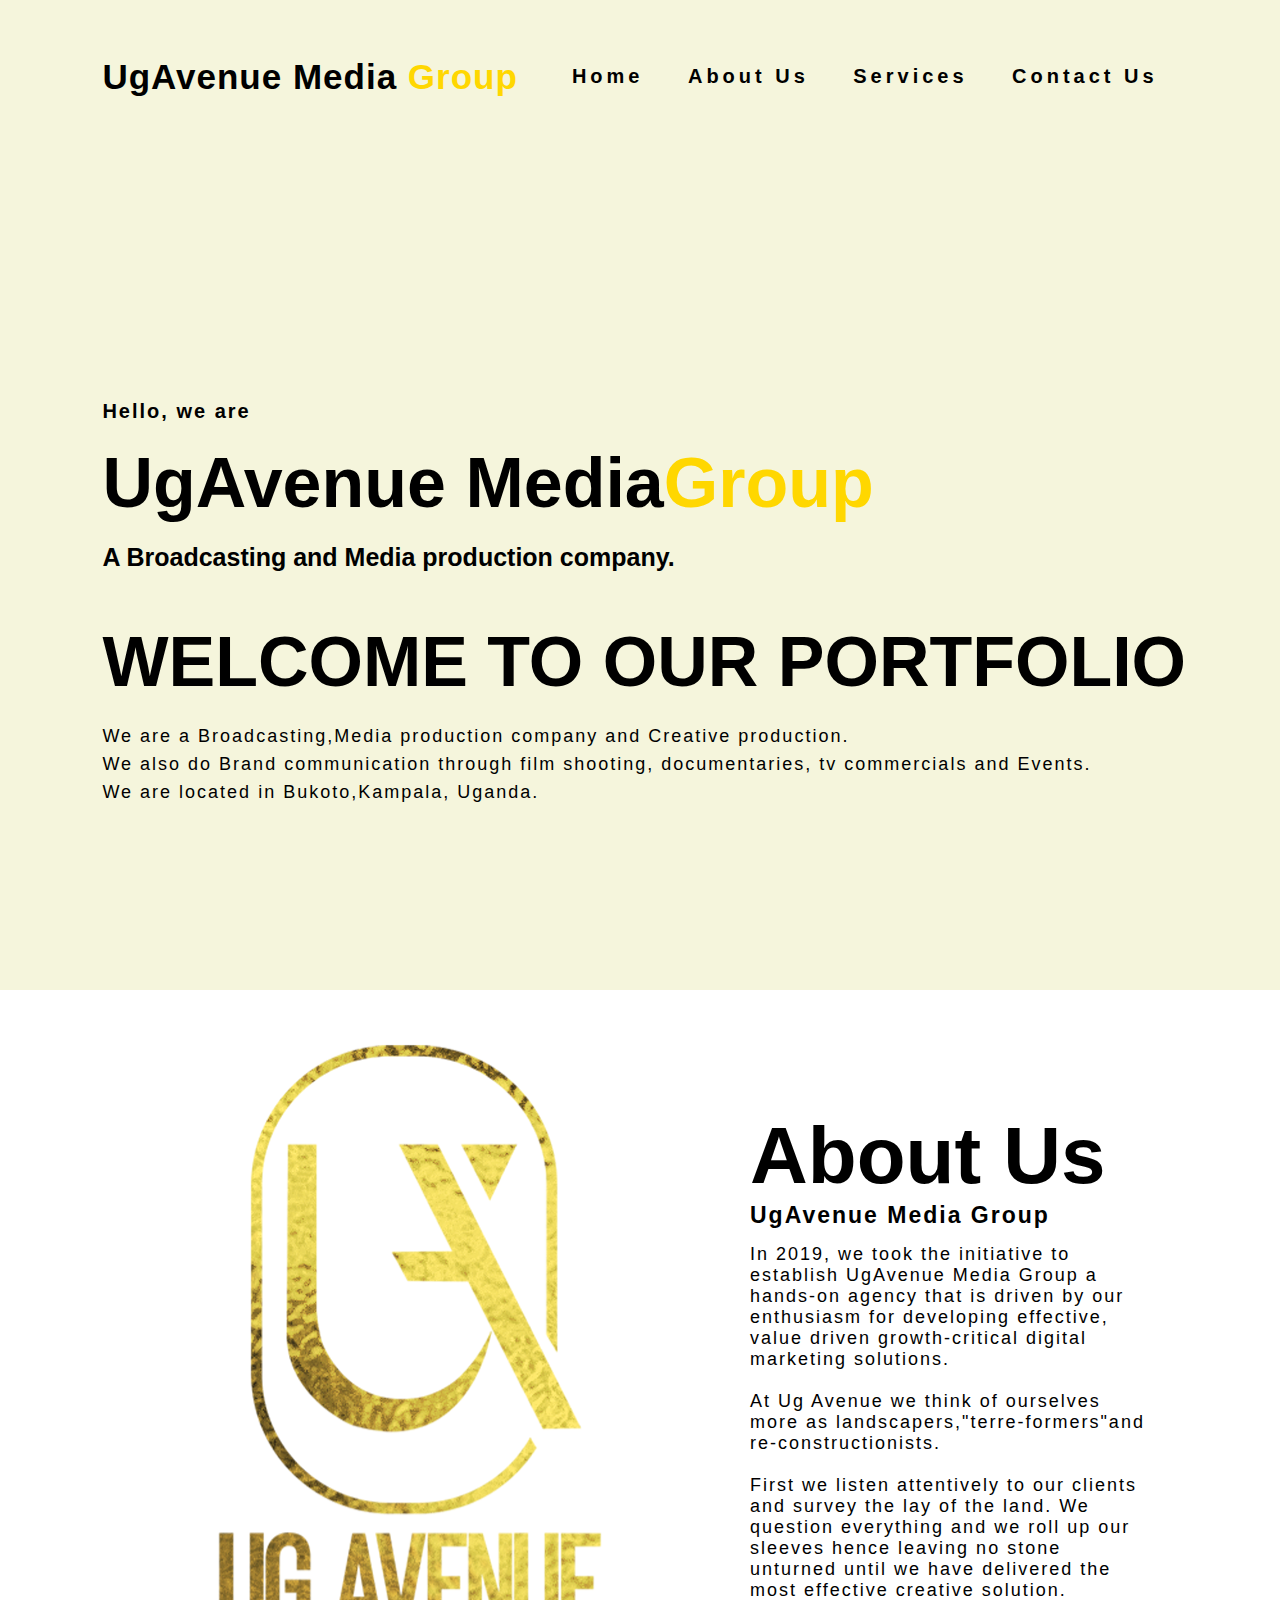
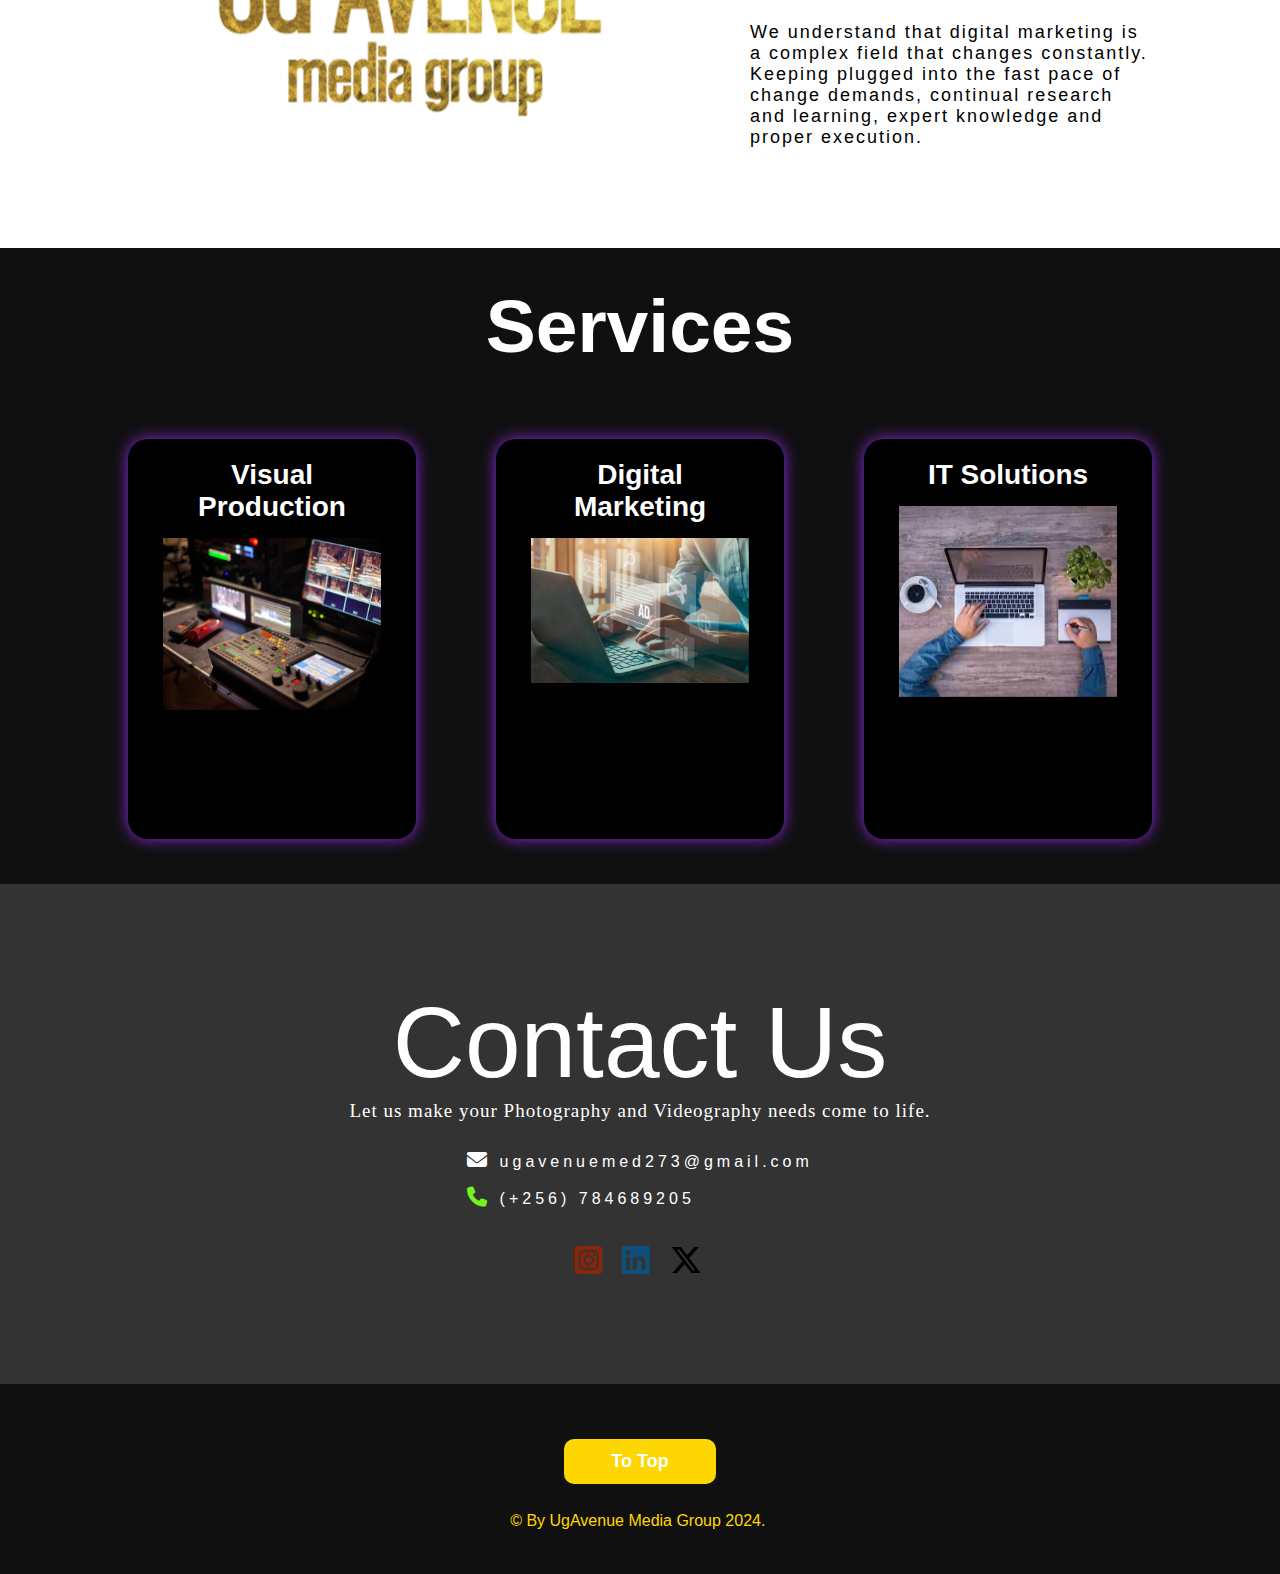
==== index.html @ a484ec10 "Update and rename portfolio.html to index.html" ====
<!DOCTYPE html>
<html lang="en">
	<head>
		<meta charset="UTF-8" />
		<meta http-equiv="X-UA-Compatible" content="IE=edge" />
		<meta name="viewport" content="width=device-width, initial-scale=1.0" />
		<title>UgAvenue Media Group Portfolio</title>
		<link rel="icon" href="/ptfl.png" />
		<link rel="stylesheet" type="text/css" href="/portfolio.css" />
		<link
			rel="stylesheet"
			href="https://cdnjs.cloudflare.com/ajax/libs/font-awesome/5.15.4/css/all.min.css"
		/>
		<link
			rel="stylesheet"
			href="https://cdnjs.cloudflare.com/ajax/libs/font-awesome/5.15.4/css/all.min.css"
		/>
		<link
			rel="stylesheet"
			href="https://cdnjs.cloudflare.com/ajax/libs/font-awesome/6.5.2/css/all.min.css"
		/>
	</head>
	<body>
		<!--here Section start-->
		<div class="wrapper">
			<div class="hero">
				<nav>
					<h2 class="logo">UgAvenue Media <span>Group</span></h2>
					<ul class="navbar-nav me-auto mt-2 mt-lg-0">
						<li><a href="#">Home</a></li>
						<li><a href="/pages/about_us.html">About Us</a></li>
						<li><a href="/pages/services.html">Services</a></li>
						<li><a href="/pages/contact_us.html">Contact Us</a></li>
					</ul>
				</nav>

				<div class="content">
					<h4>Hello, we are</h4>
					<h1>UgAvenue Media<span>Group</span></h1>
					<h3>A Broadcasting and Media production company.</h3>
					<p class="wp">WELCOME TO OUR PORTFOLIO</p>
					<p class="me">
						We are a Broadcasting,Media production company and Creative production.
						<br />

						We also do Brand communication through film shooting, documentaries, tv
						commercials and Events.
						<br />

						We are located in Bukoto,Kampala, Uganda.
					</p>
				</div>
			</div>

			<!---About section--->
			<section class="about">
				<div class="imgContainer">
					<img src="/img/logo.jpg" />
				</div>
				<div class="main">
					<div class="about-text">
						<h2 id="about us">About Us</h2>
						<h5>UgAvenue Media Group</h5>
						<p>
							In 2019, we took the initiative to establish UgAvenue Media Group a
							hands-on agency that is driven by our enthusiasm for developing
							effective, value driven growth-critical digital marketing solutions.
							<br />
							<br />
							At Ug Avenue we think of ourselves more as
							landscapers,"terre-formers"and re-constructionists. <br />
							<br />
							First we listen attentively to our clients and survey the lay of the
							land. We question everything and we roll up our sleeves hence leaving no
							stone unturned until we have delivered the most effective creative
							solution. <br />
							<br />
							We understand that digital marketing is a complex field that changes
							constantly. Keeping plugged into the fast pace of change demands,
							continual research and learning, expert knowledge and proper execution.
						</p>
					</div>
				</div>
			</section>

			<!---Service section--->
			<div class="service">
				<div class="title">
					<h2 id="services">Services</h2>
				</div>

				<div class="cards">
					<figure class="card">
						<div class="corner left-top"></div>
						<div class="corner right-top"></div>
						<div class="corner right-bottom"></div>
						<div class="corner left-bottom"></div>
						<h5>Visual Production</h5>
						<img src="/img/visual studio .jpg" alt="Lakeview" />
						<figcaption>
							<p>
								We offer a range of services related to creating visual content.
								These include video production, <br />
								photography, animation, graphic designing,visual effects. <br />
								We also provide concept development , scriptwriting, casting,
								location scouting, project management etc. <br />
								We handle everything from ideation to the final product hence
								meeting the client's visual communication needs.
							</p>
						</figcaption>
					</figure>

					<figure class="card">
						<div class="corner left-top"></div>
						<div class="corner right-top"></div>
						<div class="corner right-bottom"></div>
						<div class="corner left-bottom"></div>
						<h5>
							Digital <br />
							Marketing
						</h5>
						<img src="/img/digital market .jpg" alt="Lakeview" />
						<figcaption>
							<br>
							<p>
								We offer a wide range of services to help businesses improve their
								online presence and reach their target audience effectively. <br />
								Some of the services we offer to our customers include Search Engine
								Optimization(SEO),Social Media Marketing,Pay-Per-Click services,
								<br />
								Content Marketing, Email Marketing, Digital Analytics and many more
								services.
							</p>
						</figcaption>
					</figure>

					<figure class="card">
						<div class="corner left-top"></div>
						<div class="corner right-top"></div>
						<div class="corner right-bottom"></div>
						<div class="corner left-bottom"></div>
						<h5>IT Solutions</h5>
						<img src="/img/wed dev.jpg" alt="Lakeview" />
						<figcaption class="p3">
							<br>
							<br>
							<p>
								We offer various services to address the technological needs of
								businesses. <br />
								These services include: <br />
								Software Development, IT Consulting, NetworkInfrastructure, Cloud
								Services, IT Support and Managed Services,Web Development and Design
								etc.
							</p>
						</figcaption>
					</figure>
				</div>
			</div>

			<!---Contact Me--->
			<div class="contact-me">
				<h7 id="contact us">Contact Us</h7>
				<p>
					Let us make your Photography and Videography needs come to life.
				</p>
				<div class="contact-list">
					<ul>
						<li>
							<i class="fas fa-envelope"></i> ugavenuemed273@gmail.com <!-- Email -->
						</li>
						<li>
							<i class="fas fa-phone"></i> (+256) 784689205 <!-- Phone -->
						</li>
					</ul>

					<ul class="links">
						<li>
							<a href="https://www.instagram.com/ugavenuemediagroup?utm_source=qr&igsh=c3E4dmhkbDN1emJu"><i class="fab fa-square-instagram"></i></a>  <!-- Instagram -->
						</li>
						<li>
							<a href="https://www.linkedin.com/company/ug-avenue-media-group/"><i class="fab fa-linkedin"></i></a>  <!-- LinkedIn -->
						</li>
						<li>
							<a href="https://x.com/ugavenuemedia?t=0ZQF8K1iYysjP3CqoVPIOQ&s=09"><i class="fa-brands fa-x-twitter"></i></a>  <!-- X-twitter -->
						</li>
					</ul>
				</div>
			</div>

			<!---footer--->
			<footer>
				<button type="button">
					<a href="">To Top</a>
				</button>
				<br />
				<p class="end"><span>&copy; By UgAvenue Media Group 2024.</span>.</p>
			</footer>
		</div>
	</body>
</html>
---- portfolio.css ----
:root {
	--offset: 1rem;
}

* {
	padding: 0;
	margin: 0;
	font-family: sans-serif;
	box-sizing: border-box;
}

.wrapper {
	width: 100%;
	height: 100vh;
}

.hero {
	height: 110vh;
	width: 100%;
	/* background-color: #fffff3; */
	background-color: beige;
}

nav {
	display: flex;
	align-items: center;
	justify-content: space-between;
	padding-top: 55px;
	padding-left: 8%;
	padding-right: 8%;
}

.logo {
	color: black;
	font-size: 35px;
	letter-spacing: 1px;
	cursor: pointer;
}

span {
	color: gold;
}

nav ul li {
	list-style-type: none;
	display: inline-block;
	padding: 10px 20px;
}

nav ul li a {
	color: black;
	text-decoration: none;
	font-size: 20px;
	font-weight: bold;
	text-transform: capitalize;
}

nav ul li a:hover {
	color: gold;
	transition: 0.2s;
	/* box-shadow: #222 1px 0 5px; */
	transform: translateY(-5px);
}

.content {
	position: absolute;
	top: 67%;
	left: 8%;
	transform: translateY(-50%);
}

h1 {
	color: black;
	margin: 20px 0px 20px;
	font-size: 70px;
}

h3 {
	color: black;
	font-size: 25px;
	margin-bottom: 50px;
}

h4 {
	color: black;
	letter-spacing: 2px;
	font-size: 20px;
}

.wp {
	color: black;
	margin: 20px 0px 20px;
	font-size: 70px;
	align-items: center;
	justify-content: center;
	font-weight: bold;
}

.me {
	color: black;
	letter-spacing: 2px;
	line-height: 28px;
	font-size: 18px;
}

.about {
	width: 100%;
	background-color: white;
}

.main {
	width: 405px;
	/* max-width: 90%; */
	margin: 0px 750px;
	display: flex;
	align-items: center;
	justify-content: space-around;
	padding: 100px 0px;
}

.imgContainer {
	width: 1pc;
	height: 1px;
	width: 44pc;
	padding-top: 20px;
	margin-left: 20px;
}

.about-text h2 {
	color: black;
	font-size: 80px;
	text-transform: capitalize;
	/* margin-bottom: 30px auto; */
}

.about-text h5 {
	color: black;
	letter-spacing: 2px;
	font-size: 23px;
	/* margin-bottom: 25px; */
	text-transform: capitalize;
}

.about-text p {
	color: black;
	letter-spacing: 2px;
	/* line-height: 28px; */
	font-size: 18px;
	/* margin-bottom: 45px; */
}

.service {
	background: #101010;
	width: 100%;
	padding: 5px 0px;
	/* max-height: 50vh; */
}

.title h2 {
	color: white;
	font-size: 75px;
	width: 1130px;
	margin: 30px auto;
	text-align: center;
}

.cards {
	display: flex;
	justify-content: center;
	align-items: center;
	min-height: 400px;
}

/* ************************************************************************* */

.card {
	position: relative;
	overflow: hidden;
	max-width: 18rem;
	max-height: 25rem;
	height: 25rem;
	width: 100%;
	padding: 20px 35px;
	margin: 40px;
	color: #fff;
	background: #000;
	text-align: center;
	border-radius: 20px;
	box-shadow: 0px 0px 5px #0000, 0px 0px 15px blueviolet;
	cursor: pointer;
}

.card:hover {
	transform: translateY(-10px);
	box-shadow: #222 1px 0 5px;
	transform: scale(1.1);
	transition: ease-in-out 0.8s;
}

h5 {
	color: white;
	font-size: 28px;
	margin-bottom: 15px;
}

.card img {
	max-width: 100%;
	object-fit: cover;
	backface-visibility: hidden;
	vertical-align: top;
	transition: all 0.3s ease;
}

.corner::before,
.corner::after {
	position: absolute;
	content: "";
	background: #fff;
	z-index: 1;
	opacity: 0;
	transition: all 0.4s ease;
}

.left-top::before,
.left-top::after {
	top: var(--offset);
	left: var(--offset);
}

.right-top::before,
.right-top::after {
	top: var(--offset);
	right: var(--offset);
}

.right-bottom::before,
.right-bottom::after {
	bottom: var(--offset);
	right: var(--offset);
}

.left-bottom::before,
.left-bottom::after {
	bottom: var(--offset);
	left: var(--offset);
}

.corner::before {
	width: 0;
	height: 1px;
}

.corner::after {
	height: 0;
	width: 1px;
}

.card figcaption {
	position: absolute;
	text-align: center;
	top: 8%;
	left: 50%;
	max-width: 20rem;
	width: 100%;
	transform: translate(-50%, 50%);
}

.card p {
	opacity: 0;
	font-size: 0.95rem;
	color: rgb(255, 255, 255);
	font-family: "Poppins", sans-serif;
	text-shadow: 2px 2px 4px rgba(0, 0, 0);
	letter-spacing: 1px;
	transition: all 0.4s ease;
}

.card:hover {
	zoom: 1;
	filter: alpha(opacity=20);
	opacity: 1;
}

.card:hover .corner::before {
	width: 40px;
	opacity: 1;
	transition-delay: 0.2s;
}

.card:hover .corner::after {
	height: 40px;
	opacity: 1;
	transition-delay: 0.2s;
}

.card:hover img {
	opacity: 0.5;
}

.card:hover p {
	opacity: 0.7;
	transition-delay: 0.3s;
}

/* ******************************************************************************************* */

.contact-me {
	width: 100%;
	height: 500px;
	/* background: #191919; */
	display: flex;
	align-items: center;
	flex-direction: column;
	justify-content: center;
	background: linear-gradient(rgba(0, 0, 0, 0.8) 50%, rgba(0, 0, 0, 0.8) 50%), url(phone\ jpg.jpg);
}

h7 {
	color: white;
	font-size: 100px;
}

.contact-me p {
	color: white;
	font-size: 19px;
	font-family: 'Poppins';
	letter-spacing: 1px;
	/* font-weight: bold; */
	margin-bottom: 20px;
}


.fa-phone {
    font-size:20px;
    color: #76f21d; /* Phone*/
}
.fa-envelope {
    font-size:20px;
}
.fa-square-instagram {
    font-size:32px;
    color: #85250a; /* Instagram */
}

.fa-linkedin {
    font-size:32px;
    color: #0d507a; /* LinkedIn */
}
.fa-x-twitter {
    font-size:32px;
	color: #000;
}

ul{
	/* display: flex; */
	list-style: none;
}

.links{
	display: flex;
	justify-content: center;
	margin-top: 20px;
}

li{
	color: #fff;
	padding: 8px;
	letter-spacing: 4px;
}

footer {
	position: relative;
	width: 100%;
	height: 190px;
	background: #101010;
	display: flex;
	flex-direction: column;
	align-items: center;
	justify-content: center;
}

button {
	font-size: 18px;
	border-radius: 10px;
	padding: 10px 45px;
	background-color: gold;
	border: 2px solid transparent;
	font-weight: bold;
	transition: transform 0.4s;
	margin: 10px;
}

button:hover {
	transform: scale(1.2);
}

button a {
	text-decoration: none;
	color: white;
}
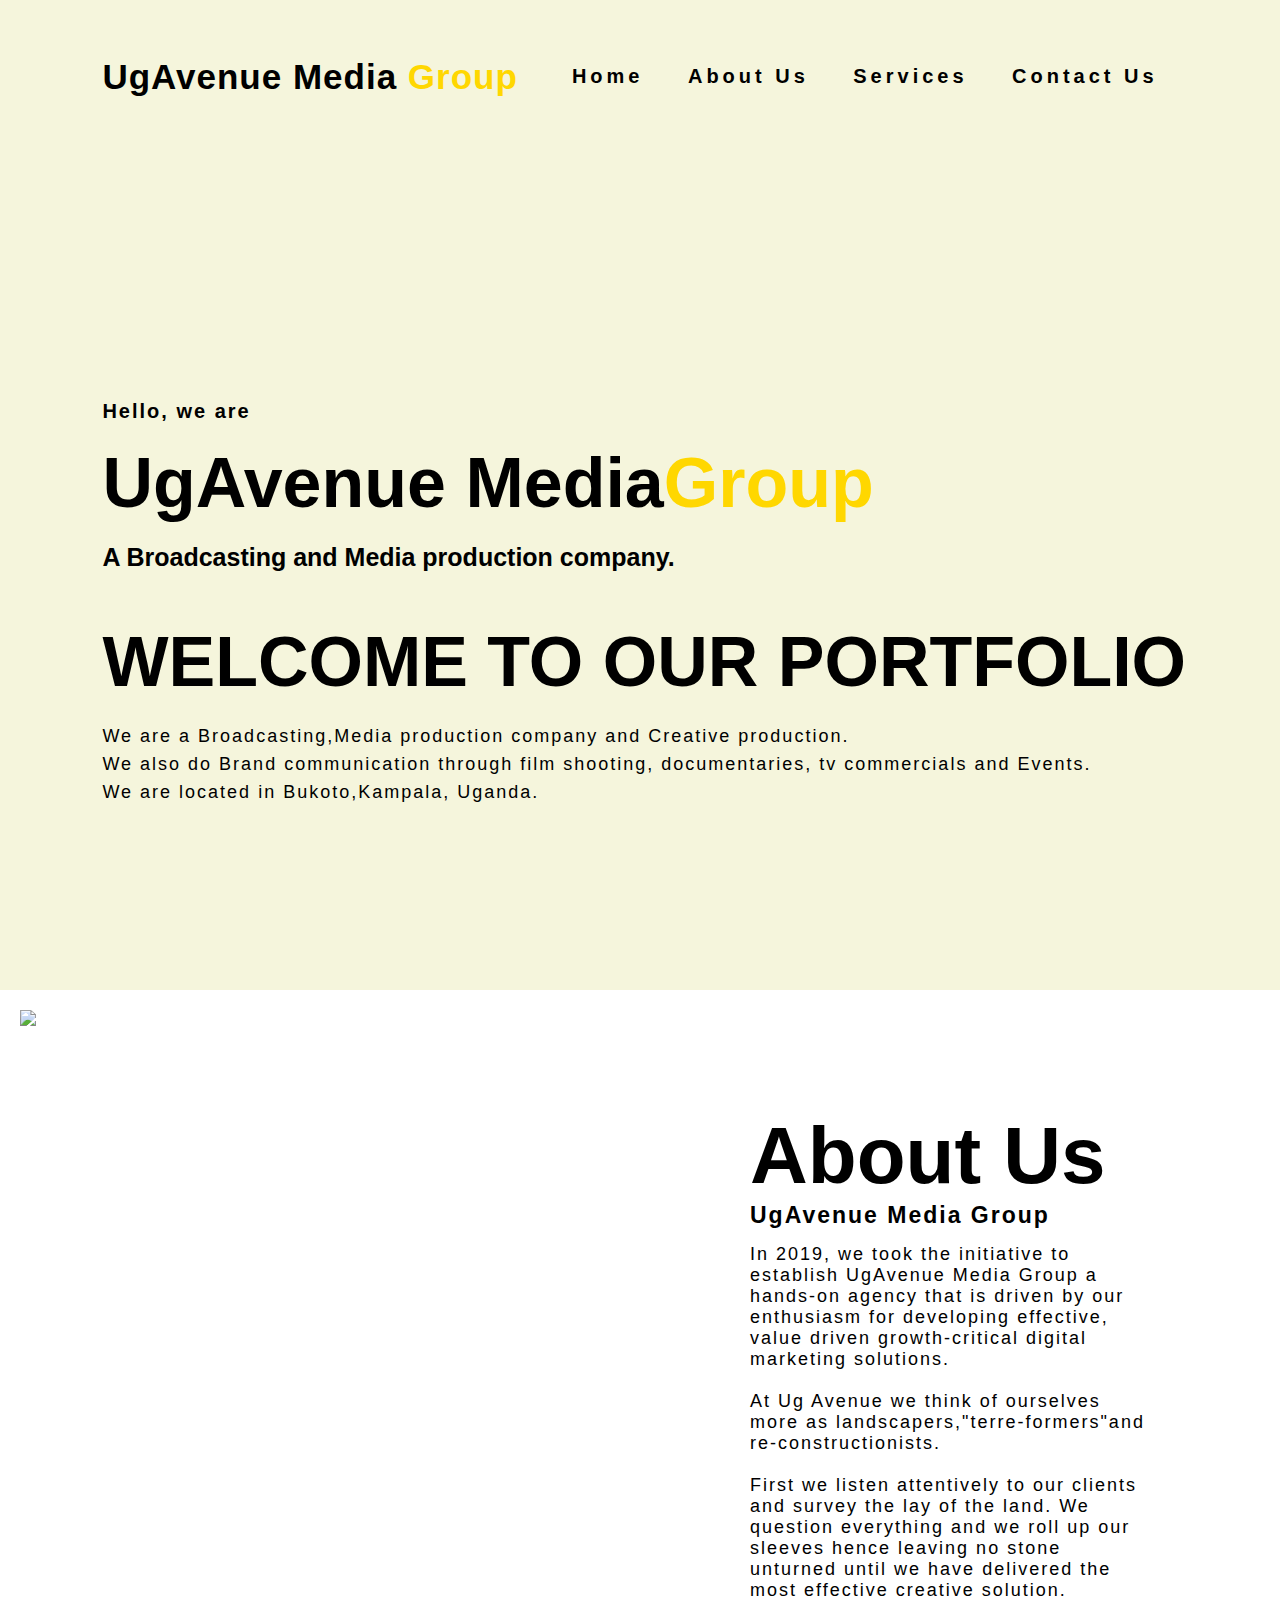
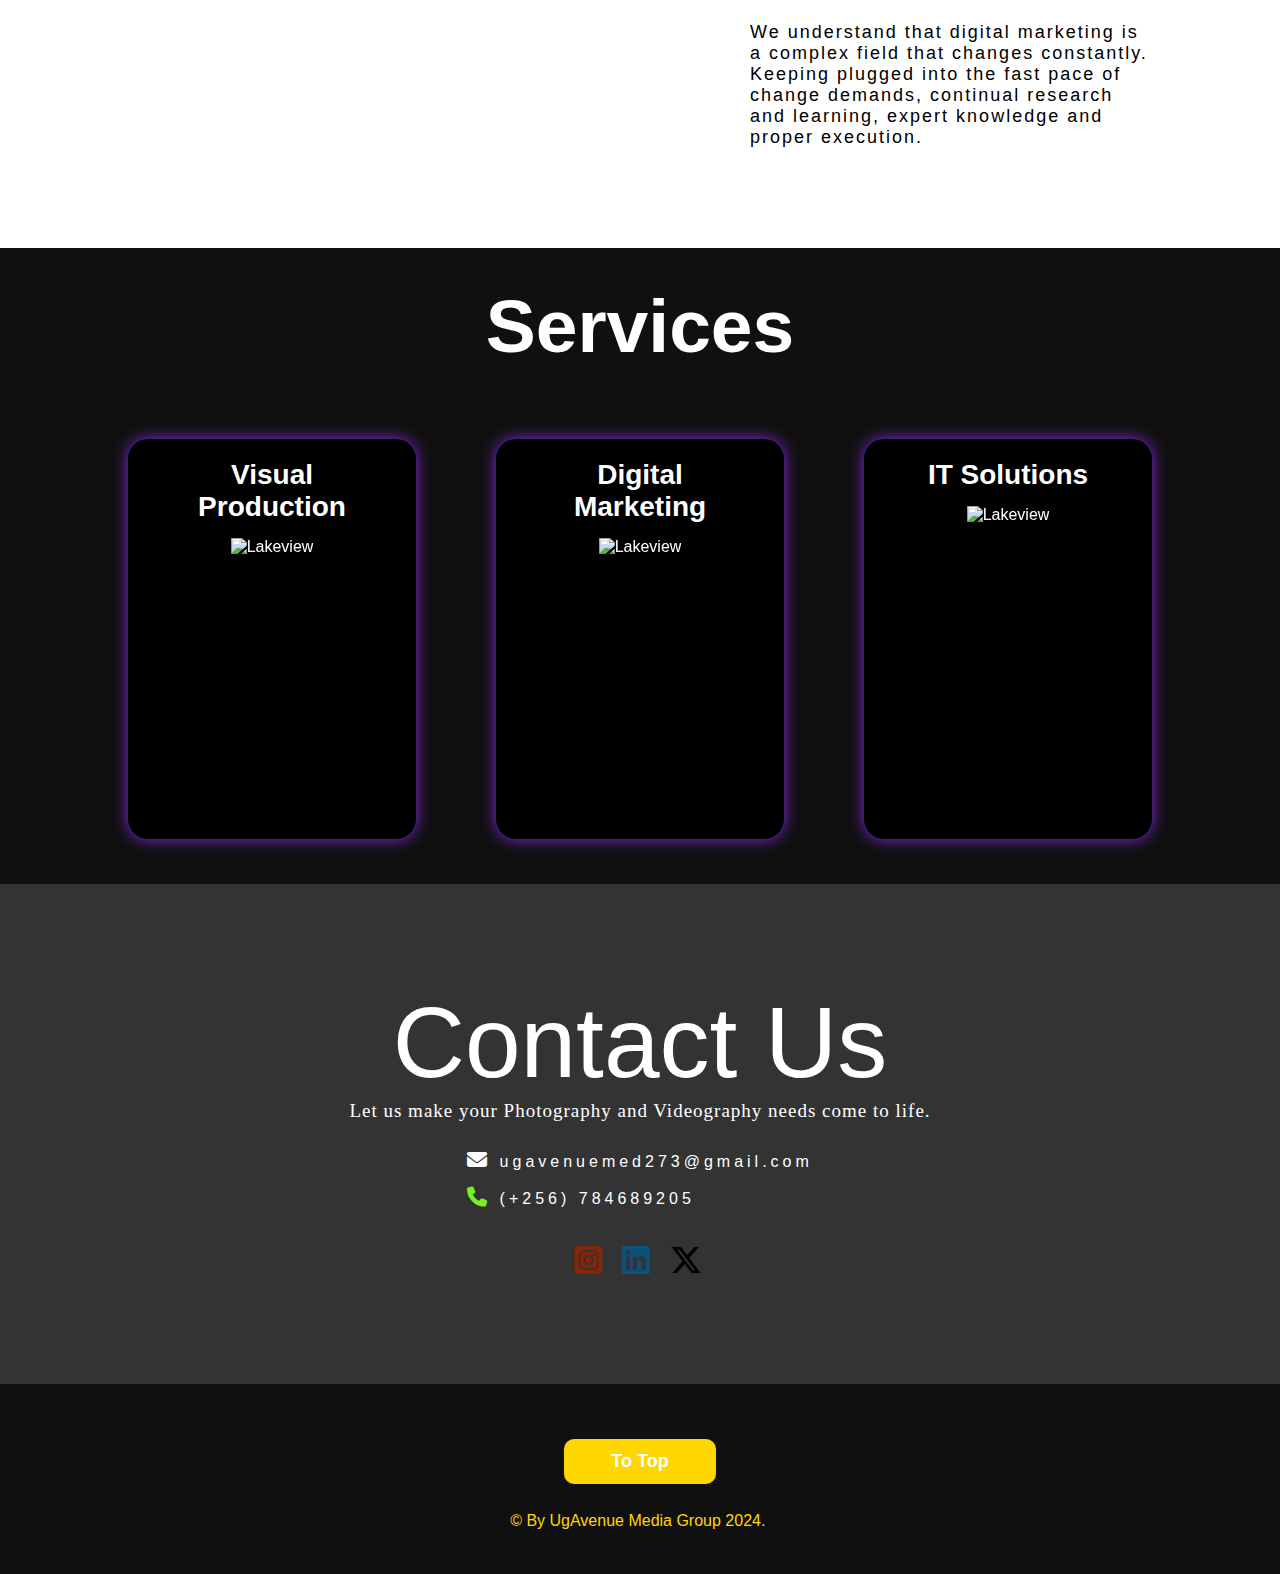
==== commit d1c1f1d3: "Update index.html" ====
--- a/index.html
+++ b/index.html
@@ -6,7 +6,7 @@
 		<meta name="viewport" content="width=device-width, initial-scale=1.0" />
 		<title>UgAvenue Media Group Portfolio</title>
 		<link rel="icon" href="/ptfl.png" />
-		<link rel="stylesheet" type="text/css" href="/portfolio.css" />
+		<link rel="stylesheet" type="text/css" href="styles.css" />
 		<link
 			rel="stylesheet"
 			href="https://cdnjs.cloudflare.com/ajax/libs/font-awesome/5.15.4/css/all.min.css"
--- a/styles.css
+++ b/styles.css
@@ -0,0 +1,400 @@
+:root {
+	--offset: 1rem;
+}
+
+* {
+	padding: 0;
+	margin: 0;
+	font-family: sans-serif;
+	box-sizing: border-box;
+}
+
+.wrapper {
+	width: 100%;
+	height: 100vh;
+}
+
+.hero {
+	height: 110vh;
+	width: 100%;
+	/* background-color: #fffff3; */
+	background-color: beige;
+}
+
+nav {
+	display: flex;
+	align-items: center;
+	justify-content: space-between;
+	padding-top: 55px;
+	padding-left: 8%;
+	padding-right: 8%;
+}
+
+.logo {
+	color: black;
+	font-size: 35px;
+	letter-spacing: 1px;
+	cursor: pointer;
+}
+
+span {
+	color: gold;
+}
+
+nav ul li {
+	list-style-type: none;
+	display: inline-block;
+	padding: 10px 20px;
+}
+
+nav ul li a {
+	color: black;
+	text-decoration: none;
+	font-size: 20px;
+	font-weight: bold;
+	text-transform: capitalize;
+}
+
+nav ul li a:hover {
+	color: gold;
+	transition: 0.2s;
+	/* box-shadow: #222 1px 0 5px; */
+	transform: translateY(-5px);
+}
+
+.content {
+	position: absolute;
+	top: 67%;
+	left: 8%;
+	transform: translateY(-50%);
+}
+
+h1 {
+	color: black;
+	margin: 20px 0px 20px;
+	font-size: 70px;
+}
+
+h3 {
+	color: black;
+	font-size: 25px;
+	margin-bottom: 50px;
+}
+
+h4 {
+	color: black;
+	letter-spacing: 2px;
+	font-size: 20px;
+}
+
+.wp {
+	color: black;
+	margin: 20px 0px 20px;
+	font-size: 70px;
+	align-items: center;
+	justify-content: center;
+	font-weight: bold;
+}
+
+.me {
+	color: black;
+	letter-spacing: 2px;
+	line-height: 28px;
+	font-size: 18px;
+}
+
+.about {
+	width: 100%;
+	background-color: white;
+}
+
+.main {
+	width: 405px;
+	/* max-width: 90%; */
+	margin: 0px 750px;
+	display: flex;
+	align-items: center;
+	justify-content: space-around;
+	padding: 100px 0px;
+}
+
+.imgContainer {
+	width: 1pc;
+	height: 1px;
+	width: 44pc;
+	padding-top: 20px;
+	margin-left: 20px;
+}
+
+.about-text h2 {
+	color: black;
+	font-size: 80px;
+	text-transform: capitalize;
+	/* margin-bottom: 30px auto; */
+}
+
+.about-text h5 {
+	color: black;
+	letter-spacing: 2px;
+	font-size: 23px;
+	/* margin-bottom: 25px; */
+	text-transform: capitalize;
+}
+
+.about-text p {
+	color: black;
+	letter-spacing: 2px;
+	/* line-height: 28px; */
+	font-size: 18px;
+	/* margin-bottom: 45px; */
+}
+
+.service {
+	background: #101010;
+	width: 100%;
+	padding: 5px 0px;
+	/* max-height: 50vh; */
+}
+
+.title h2 {
+	color: white;
+	font-size: 75px;
+	width: 1130px;
+	margin: 30px auto;
+	text-align: center;
+}
+
+.cards {
+	display: flex;
+	justify-content: center;
+	align-items: center;
+	min-height: 400px;
+}
+
+/* ************************************************************************* */
+
+.card {
+	position: relative;
+	overflow: hidden;
+	max-width: 18rem;
+	max-height: 25rem;
+	height: 25rem;
+	width: 100%;
+	padding: 20px 35px;
+	margin: 40px;
+	color: #fff;
+	background: #000;
+	text-align: center;
+	border-radius: 20px;
+	box-shadow: 0px 0px 5px #0000, 0px 0px 15px blueviolet;
+	cursor: pointer;
+}
+
+.card:hover {
+	transform: translateY(-10px);
+	box-shadow: #222 1px 0 5px;
+	transform: scale(1.1);
+	transition: ease-in-out 0.8s;
+}
+
+h5 {
+	color: white;
+	font-size: 28px;
+	margin-bottom: 15px;
+}
+
+.card img {
+	max-width: 100%;
+	object-fit: cover;
+	backface-visibility: hidden;
+	vertical-align: top;
+	transition: all 0.3s ease;
+}
+
+.corner::before,
+.corner::after {
+	position: absolute;
+	content: "";
+	background: #fff;
+	z-index: 1;
+	opacity: 0;
+	transition: all 0.4s ease;
+}
+
+.left-top::before,
+.left-top::after {
+	top: var(--offset);
+	left: var(--offset);
+}
+
+.right-top::before,
+.right-top::after {
+	top: var(--offset);
+	right: var(--offset);
+}
+
+.right-bottom::before,
+.right-bottom::after {
+	bottom: var(--offset);
+	right: var(--offset);
+}
+
+.left-bottom::before,
+.left-bottom::after {
+	bottom: var(--offset);
+	left: var(--offset);
+}
+
+.corner::before {
+	width: 0;
+	height: 1px;
+}
+
+.corner::after {
+	height: 0;
+	width: 1px;
+}
+
+.card figcaption {
+	position: absolute;
+	text-align: center;
+	top: 8%;
+	left: 50%;
+	max-width: 20rem;
+	width: 100%;
+	transform: translate(-50%, 50%);
+}
+
+.card p {
+	opacity: 0;
+	font-size: 0.95rem;
+	color: rgb(255, 255, 255);
+	font-family: "Poppins", sans-serif;
+	text-shadow: 2px 2px 4px rgba(0, 0, 0);
+	letter-spacing: 1px;
+	transition: all 0.4s ease;
+}
+
+.card:hover {
+	zoom: 1;
+	filter: alpha(opacity=20);
+	opacity: 1;
+}
+
+.card:hover .corner::before {
+	width: 40px;
+	opacity: 1;
+	transition-delay: 0.2s;
+}
+
+.card:hover .corner::after {
+	height: 40px;
+	opacity: 1;
+	transition-delay: 0.2s;
+}
+
+.card:hover img {
+	opacity: 0.5;
+}
+
+.card:hover p {
+	opacity: 0.7;
+	transition-delay: 0.3s;
+}
+
+/* ******************************************************************************************* */
+
+.contact-me {
+	width: 100%;
+	height: 500px;
+	/* background: #191919; */
+	display: flex;
+	align-items: center;
+	flex-direction: column;
+	justify-content: center;
+	background: linear-gradient(rgba(0, 0, 0, 0.8) 50%, rgba(0, 0, 0, 0.8) 50%), url(phone\ jpg.jpg);
+}
+
+h7 {
+	color: white;
+	font-size: 100px;
+}
+
+.contact-me p {
+	color: white;
+	font-size: 19px;
+	font-family: 'Poppins';
+	letter-spacing: 1px;
+	/* font-weight: bold; */
+	margin-bottom: 20px;
+}
+
+
+.fa-phone {
+    font-size:20px;
+    color: #76f21d; /* Phone*/
+}
+.fa-envelope {
+    font-size:20px;
+}
+.fa-square-instagram {
+    font-size:32px;
+    color: #85250a; /* Instagram */
+}
+
+.fa-linkedin {
+    font-size:32px;
+    color: #0d507a; /* LinkedIn */
+}
+.fa-x-twitter {
+    font-size:32px;
+	color: #000;
+}
+
+ul{
+	/* display: flex; */
+	list-style: none;
+}
+
+.links{
+	display: flex;
+	justify-content: center;
+	margin-top: 20px;
+}
+
+li{
+	color: #fff;
+	padding: 8px;
+	letter-spacing: 4px;
+}
+
+footer {
+	position: relative;
+	width: 100%;
+	height: 190px;
+	background: #101010;
+	display: flex;
+	flex-direction: column;
+	align-items: center;
+	justify-content: center;
+}
+
+button {
+	font-size: 18px;
+	border-radius: 10px;
+	padding: 10px 45px;
+	background-color: gold;
+	border: 2px solid transparent;
+	font-weight: bold;
+	transition: transform 0.4s;
+	margin: 10px;
+}
+
+button:hover {
+	transform: scale(1.2);
+}
+
+button a {
+	text-decoration: none;
+	color: white;
+}
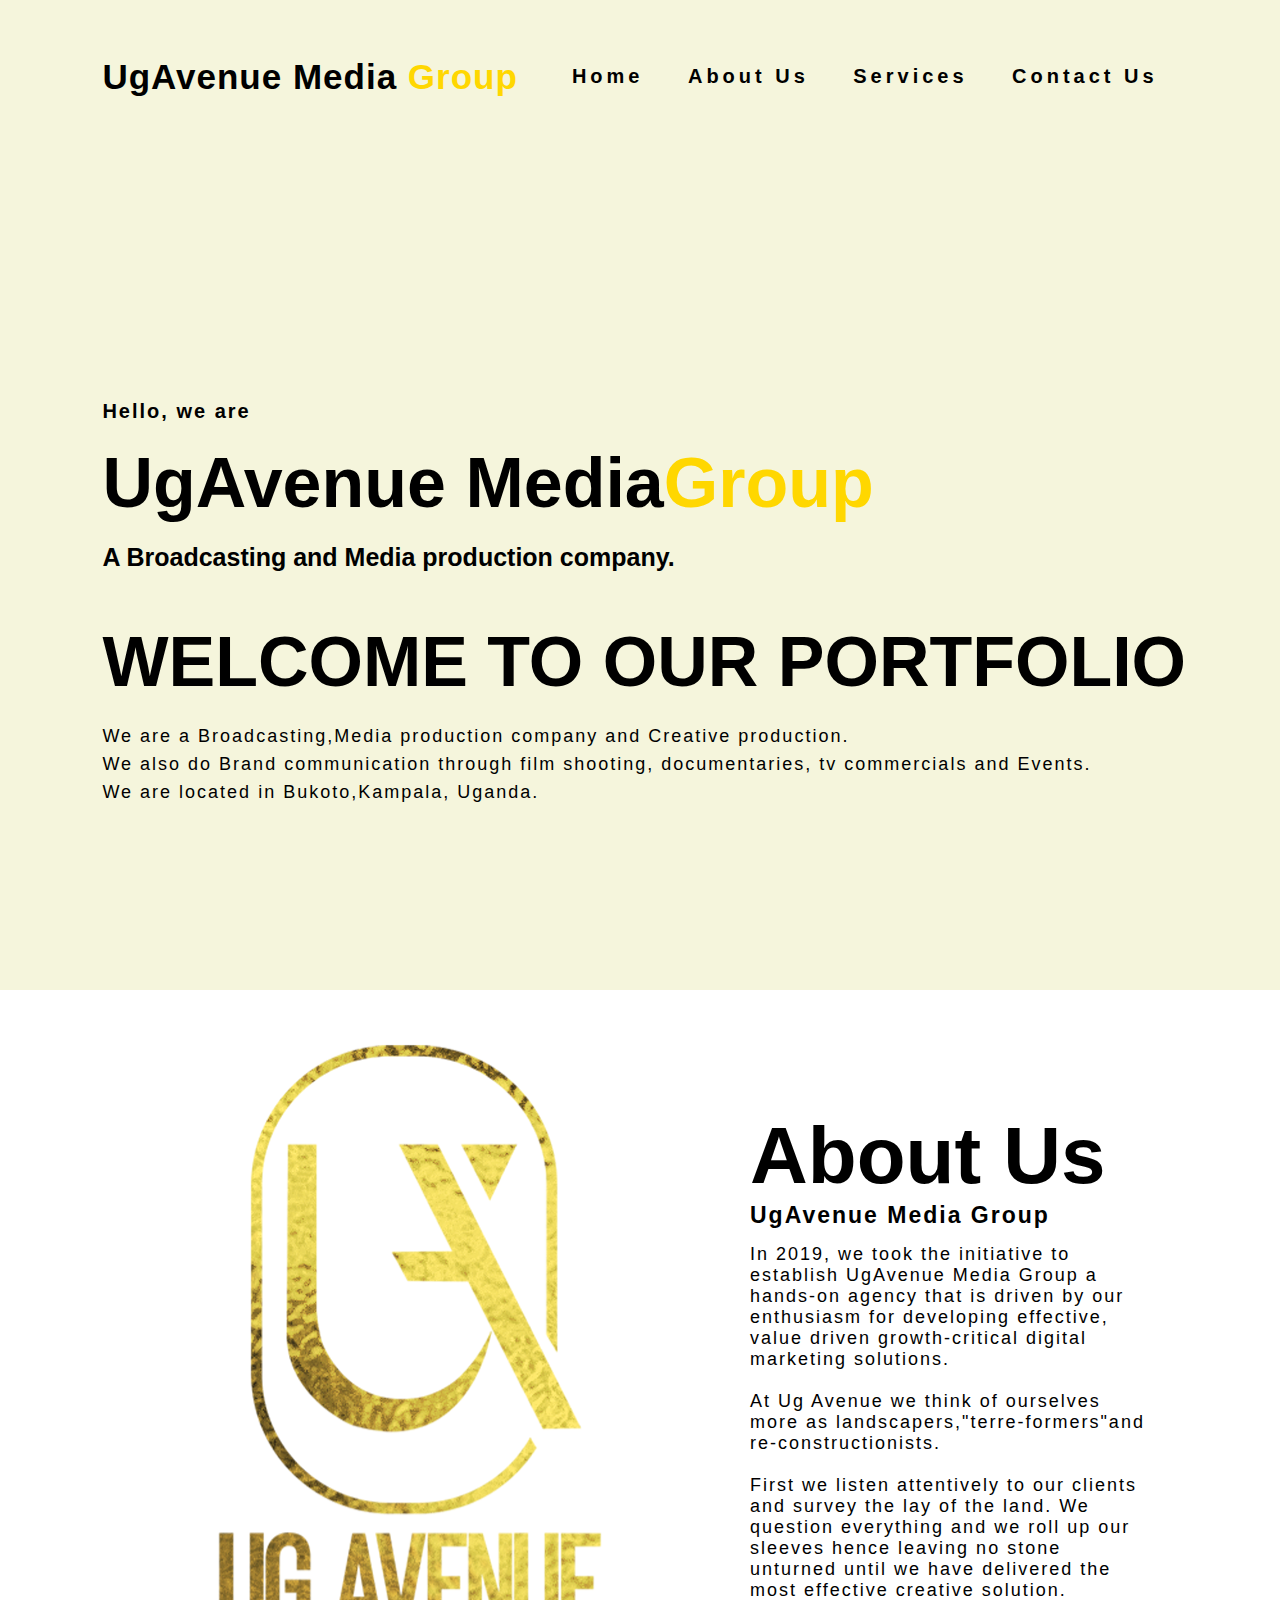
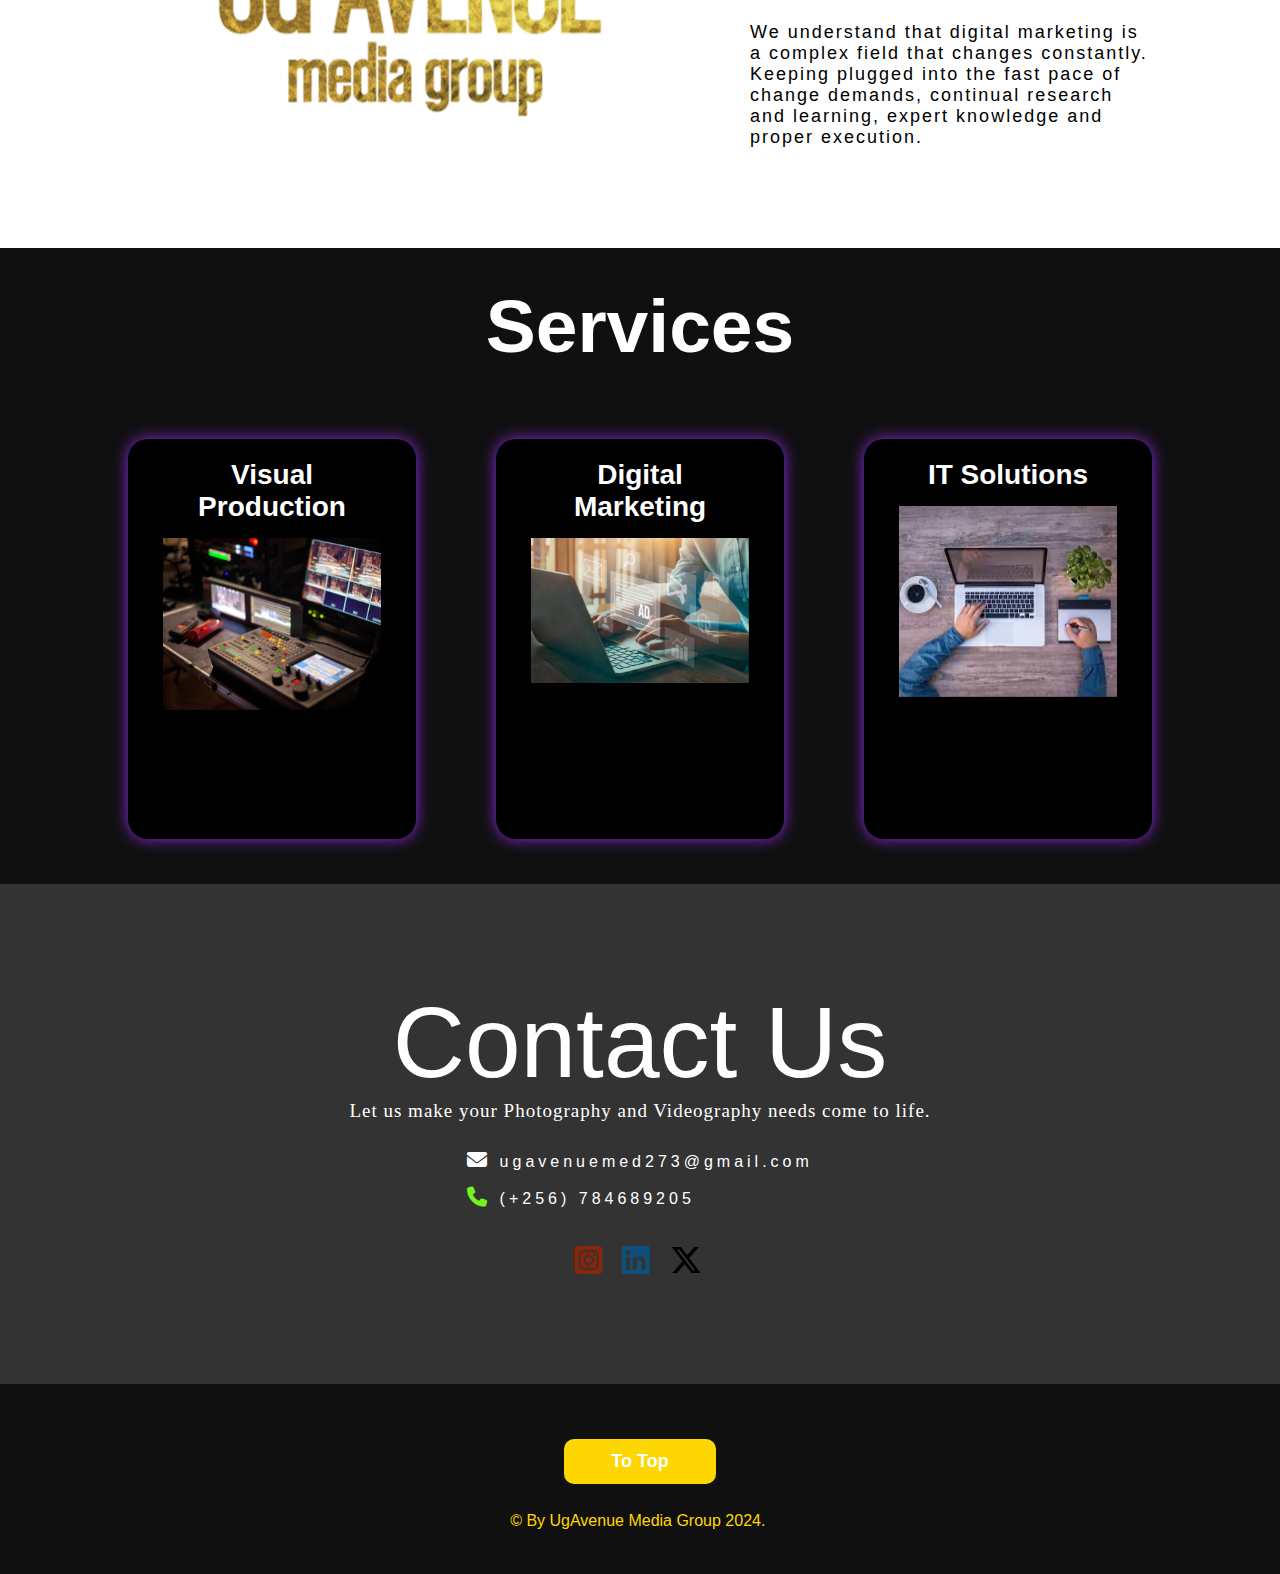
==== commit cb4d099b: "Update index.html" ====
--- a/index.html
+++ b/index.html
@@ -28,9 +28,9 @@
 					<h2 class="logo">UgAvenue Media <span>Group</span></h2>
 					<ul class="navbar-nav me-auto mt-2 mt-lg-0">
 						<li><a href="#">Home</a></li>
-						<li><a href="/pages/about_us.html">About Us</a></li>
-						<li><a href="/pages/services.html">Services</a></li>
-						<li><a href="/pages/contact_us.html">Contact Us</a></li>
+						<li><a href="pages/about_us.html">About Us</a></li>
+						<li><a href="pages/services.html">Services</a></li>
+						<li><a href="pages/contact_us.html">Contact Us</a></li>
 					</ul>
 				</nav>
 
@@ -55,7 +55,7 @@
 			<!---About section--->
 			<section class="about">
 				<div class="imgContainer">
-					<img src="/img/logo.jpg" />
+					<img src="img/logo.jpg" />
 				</div>
 				<div class="main">
 					<div class="about-text">
@@ -96,7 +96,7 @@
 						<div class="corner right-bottom"></div>
 						<div class="corner left-bottom"></div>
 						<h5>Visual Production</h5>
-						<img src="/img/visual studio .jpg" alt="Lakeview" />
+						<img src="img/visual studio .jpg" alt="Lakeview" />
 						<figcaption>
 							<p>
 								We offer a range of services related to creating visual content.
@@ -119,7 +119,7 @@
 							Digital <br />
 							Marketing
 						</h5>
-						<img src="/img/digital market .jpg" alt="Lakeview" />
+						<img src="img/digital market .jpg" alt="Lakeview" />
 						<figcaption>
 							<br>
 							<p>
@@ -140,7 +140,7 @@
 						<div class="corner right-bottom"></div>
 						<div class="corner left-bottom"></div>
 						<h5>IT Solutions</h5>
-						<img src="/img/wed dev.jpg" alt="Lakeview" />
+						<img src="img/wed dev.jpg" alt="Lakeview" />
 						<figcaption class="p3">
 							<br>
 							<br>
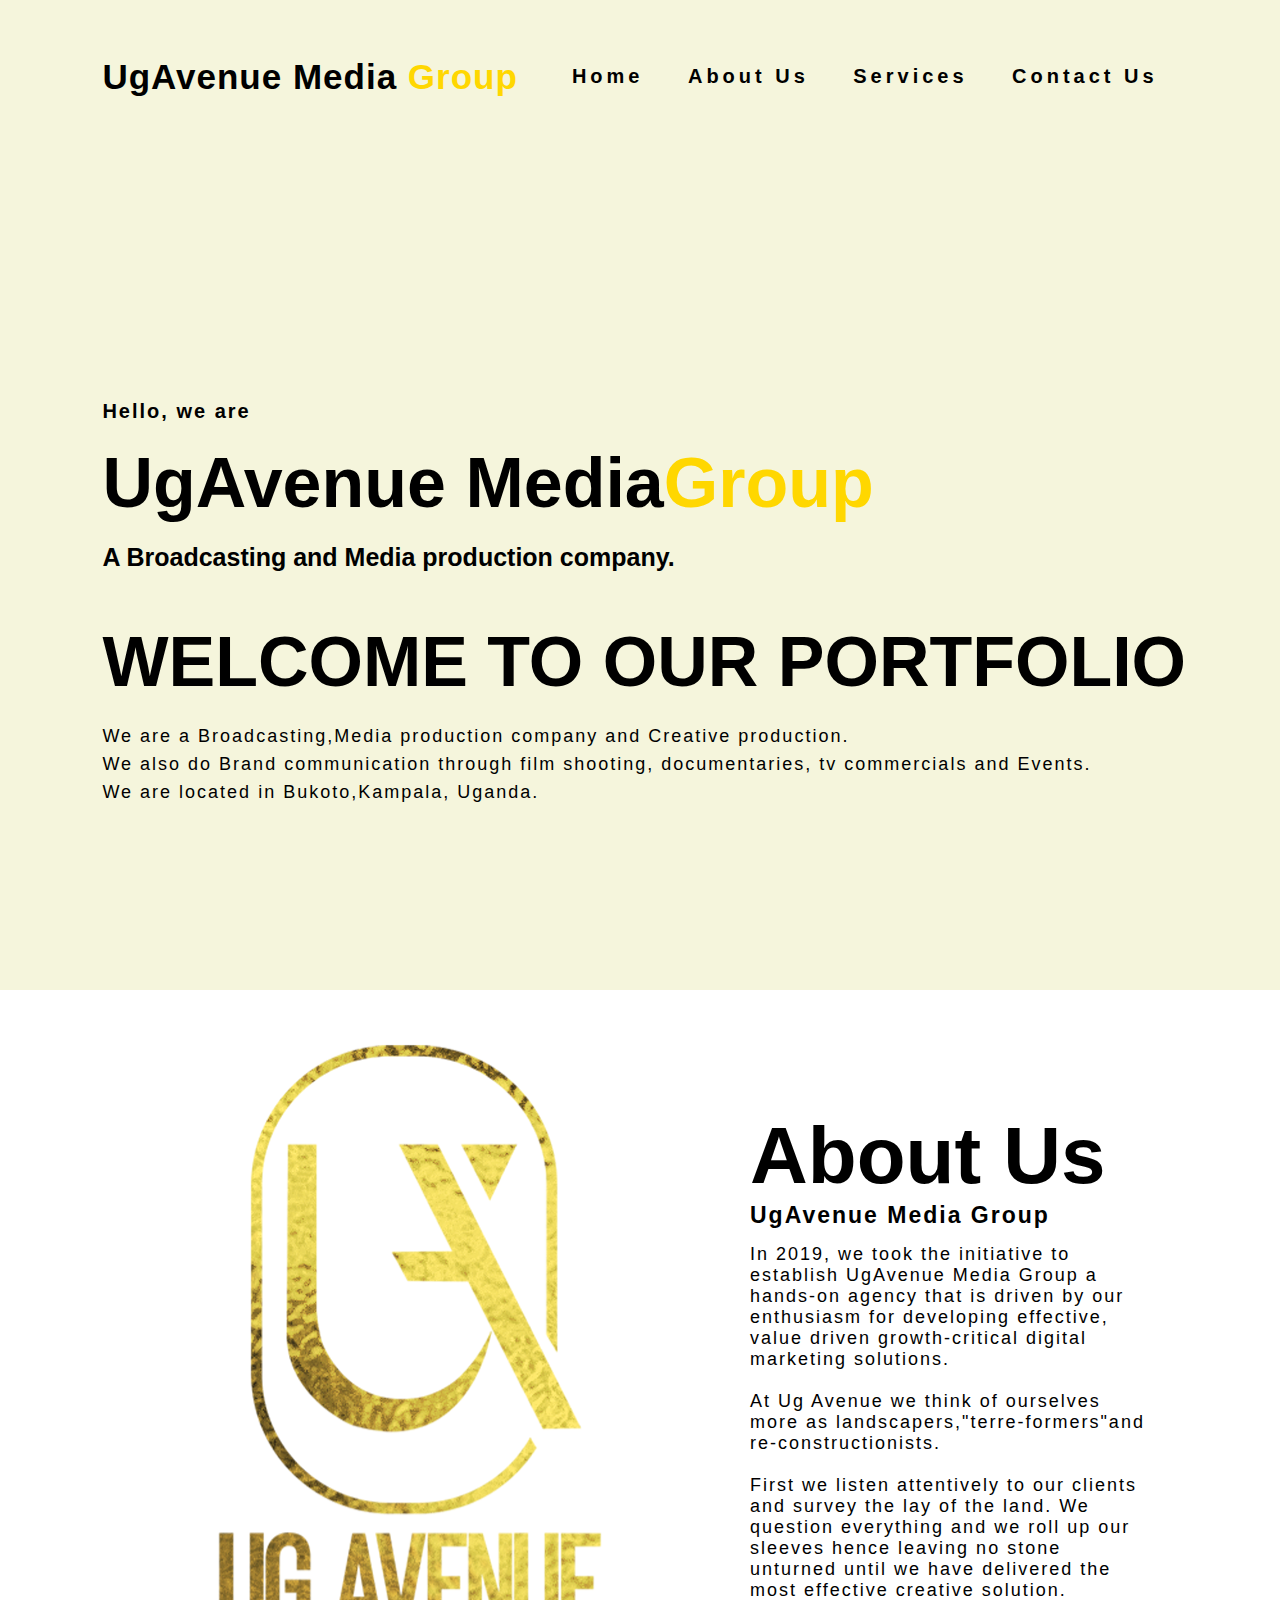
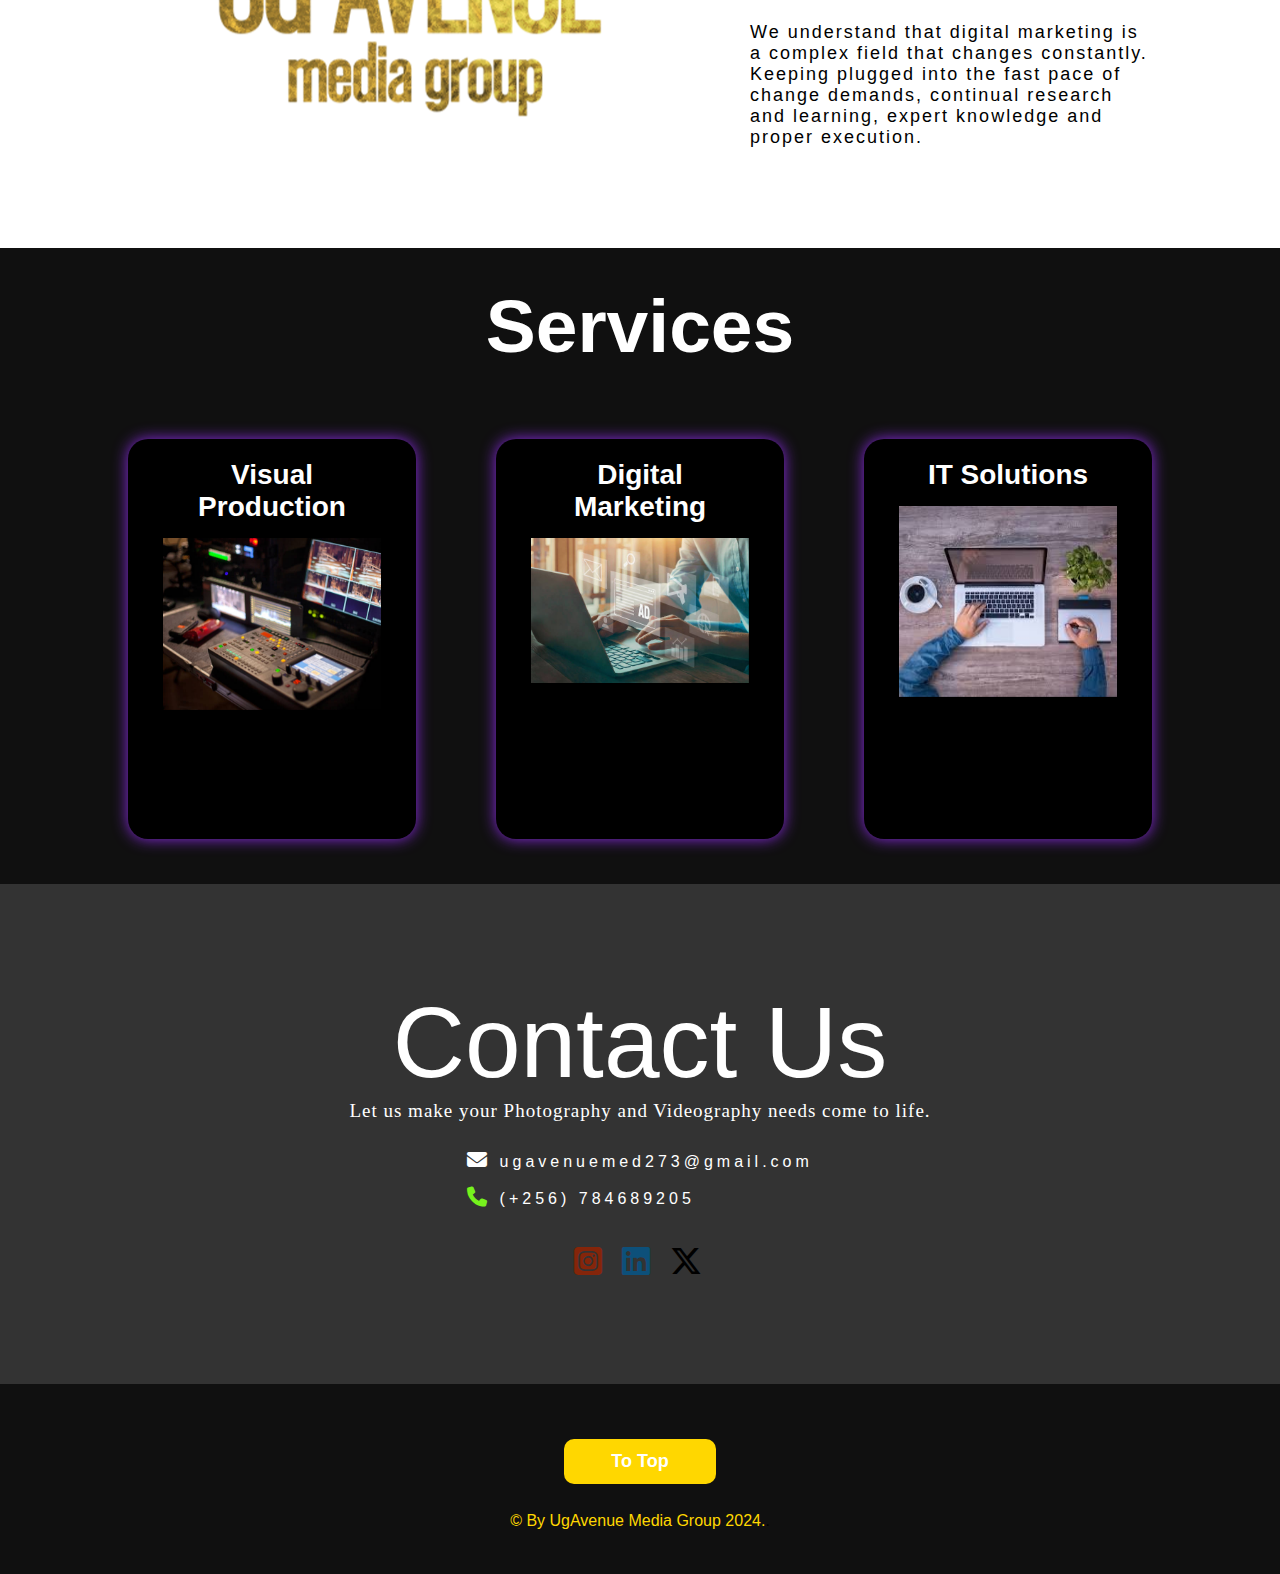
==== commit f890bb2d: "Update index.html" ====
--- a/index.html
+++ b/index.html
@@ -174,13 +174,13 @@
 					</ul>
 
 					<ul class="links">
-						<li>
+						<li class="icon">
 							<a href="https://www.instagram.com/ugavenuemediagroup?utm_source=qr&igsh=c3E4dmhkbDN1emJu"><i class="fab fa-square-instagram"></i></a>  <!-- Instagram -->
 						</li>
-						<li>
+						<li class="icon">
 							<a href="https://www.linkedin.com/company/ug-avenue-media-group/"><i class="fab fa-linkedin"></i></a>  <!-- LinkedIn -->
 						</li>
-						<li>
+						<li class="icon">
 							<a href="https://x.com/ugavenuemedia?t=0ZQF8K1iYysjP3CqoVPIOQ&s=09"><i class="fa-brands fa-x-twitter"></i></a>  <!-- X-twitter -->
 						</li>
 					</ul>
--- a/styles.css
+++ b/styles.css
@@ -366,6 +366,17 @@
 	color: #fff;
 	padding: 8px;
 	letter-spacing: 4px;
+}
+
+.icon{
+    /* transform: scale(-9.4); */
+    /* z-index: 9; */
+    transform: translateY(1px); 
+}
+.icon:hover{
+    transform: scale(-1.5);
+    z-index: 5;
+    transition: ease-in-out 0.8s
 }
 
 footer {
